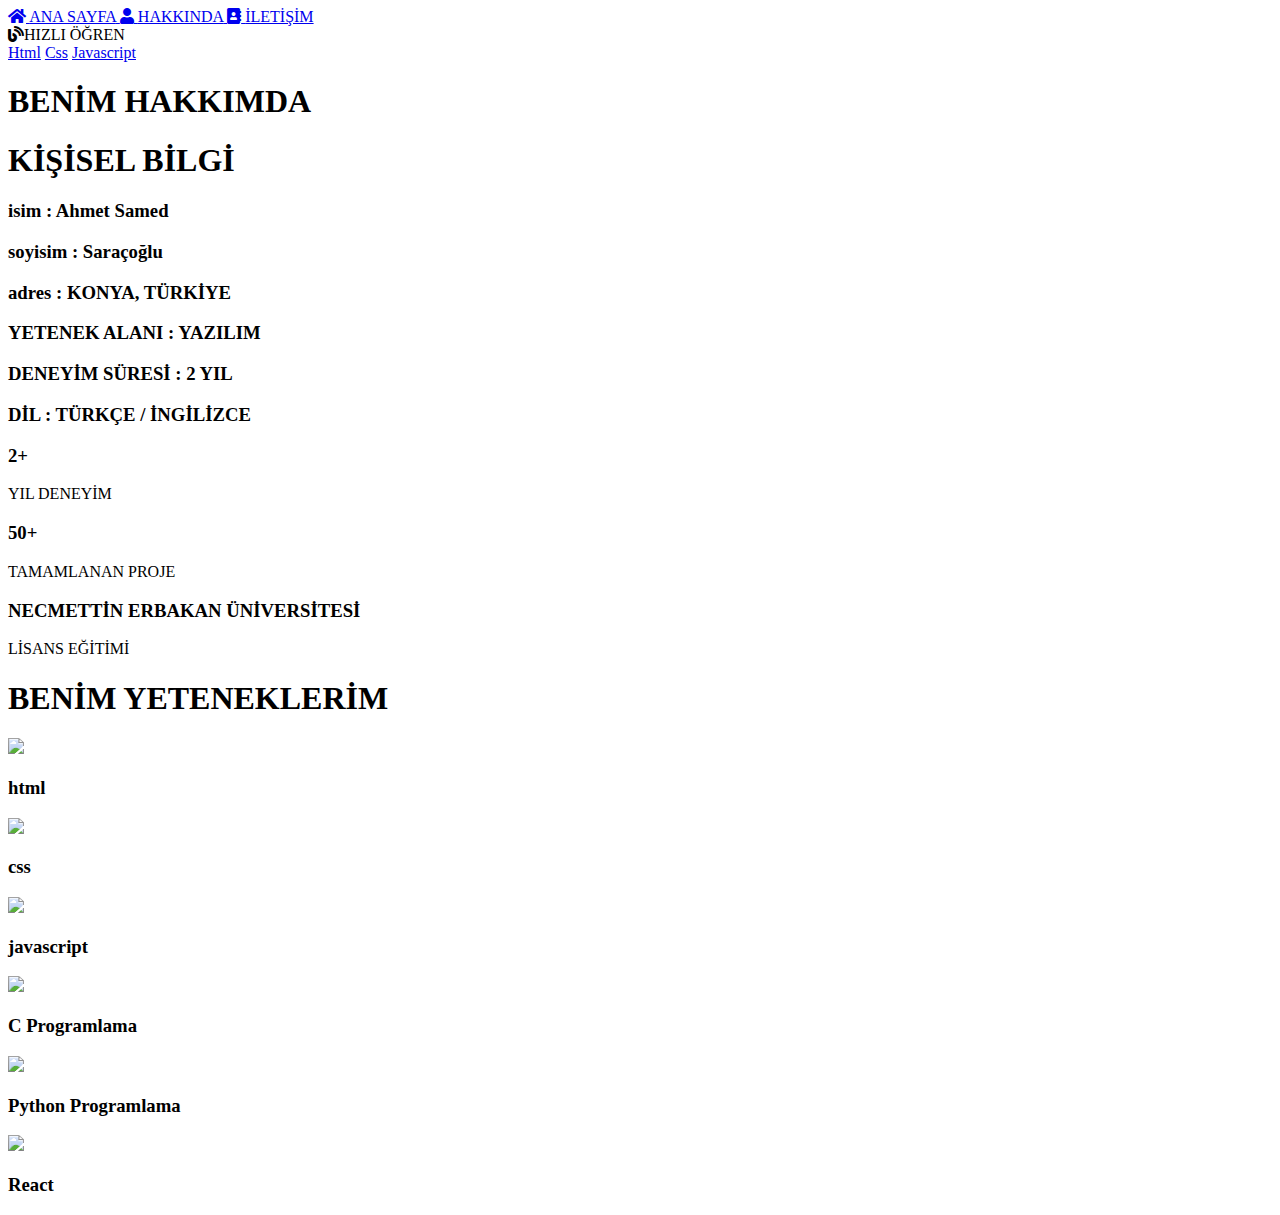
==== hakkimizda.html @ 7f348c8f "hakkimizda.html olusturuldu." ====
<!-- 20010011015 Ahmet Samed SARAÇOĞLU-->
<!DOCTYPE html>
<html lang="en">
<head>
    <meta charset="UTF-8">
    <meta http-equiv="X-UA-Compatible" content="IE=edge">
    <meta name="viewport" content="width=device-width, initial-scale=1.0">
    <title>HAKKIMIZDA</title>

   
    <link rel="stylesheet" href="https://cdnjs.cloudflare.com/ajax/libs/font-awesome/5.15.4/css/all.min.css">

   
    <link rel="stylesheet" href="style.css">

</head>
<body>
    


<nav class="navbar">
    <a href="anasayfa.html"> <i class="fas fa-home"></i> <span>ANA SAYFA</span> </a>
    <a href="hakkimizda.html"> <i class="fas fa-user"></i> <span>HAKKINDA</span> </a>
    <a href="iletisim.html"> <i class="fas fa-address-book"></i> <span>İLETİŞİM</span> </a>

    <div  class="dropdown">
        <i class="fas fa-blog"></i>HIZLI ÖĞREN
            <div class="dropdown-content">
            <a href="https://www.w3schools.com/html/">Html</a>
            <a href="https://www.w3schools.com/css/">Css</a>
            <a href="https://www.w3schools.com/js/">Javascript</a>
           </div>
            </div>
</nav>



<section class="about">

    <h1 class="heading"> BENİM <span>HAKKIMDA</span> </h1>

    <div class="row">

        <div class="info-container">

            <h1>KİŞİSEL BİLGİ</h1>

            <div class="box-container">

                <div class="box">
                    <h3> <span>isim : </span> Ahmet Samed </h3>
                    <h3> <span>soyisim : </span> Saraçoğlu </h3>
                    <h3> <span>adres : </span> KONYA, TÜRKİYE </h3>
                </div>
    
                <div class="box">
                    <h3> <span>YETENEK ALANI : </span> YAZILIM </h3>
                    <h3> <span>DENEYİM SÜRESİ : </span> 2 YIL </h3>
                    <h3> <span>DİL : </span> TÜRKÇE / İNGİLİZCE </h3>
                </div>

            </div>

            

        </div>

        <div class="count-container">

            <div class="box">
                <h3>2+</h3>
                <p>YIL DENEYİM</p>
            </div>

            <div class="box">
                <h3>50+</h3>
                <p>TAMAMLANAN PROJE</p>
            </div>

            <div class="box">
                <h3>NECMETTİN ERBAKAN ÜNİVERSİTESİ</h3>
                <p>LİSANS EĞİTİMİ</p>
            </div>

        </div>

    </div>

</section>


<section class="skills">

    <h1 class="heading"> <span>BENİM</span> YETENEKLERİM </h1>

    <div class="box-container">
        <div class="box">
            <img src="resim1.png">
            <h3>html</h3>
        </div>
        <div class="box">
            <img src="resim2.png">
            <h3>css</h3>
        </div>
        <div class="box">
            <img src="resim3.png">
            <h3>javascript</h3>
        </div>
        <div class="box">
            <img src="resim4.png">
            <h3>C Programlama</h3>
        </div>
        <div class="box">
            <img src="resim5.png">
            <h3>Python Programlama</h3>
        </div>
        <div class="box">
            <img src="resim6.png">
            <h3>React</h3>
        </div>
    </div>

</section>





</body>
</html>
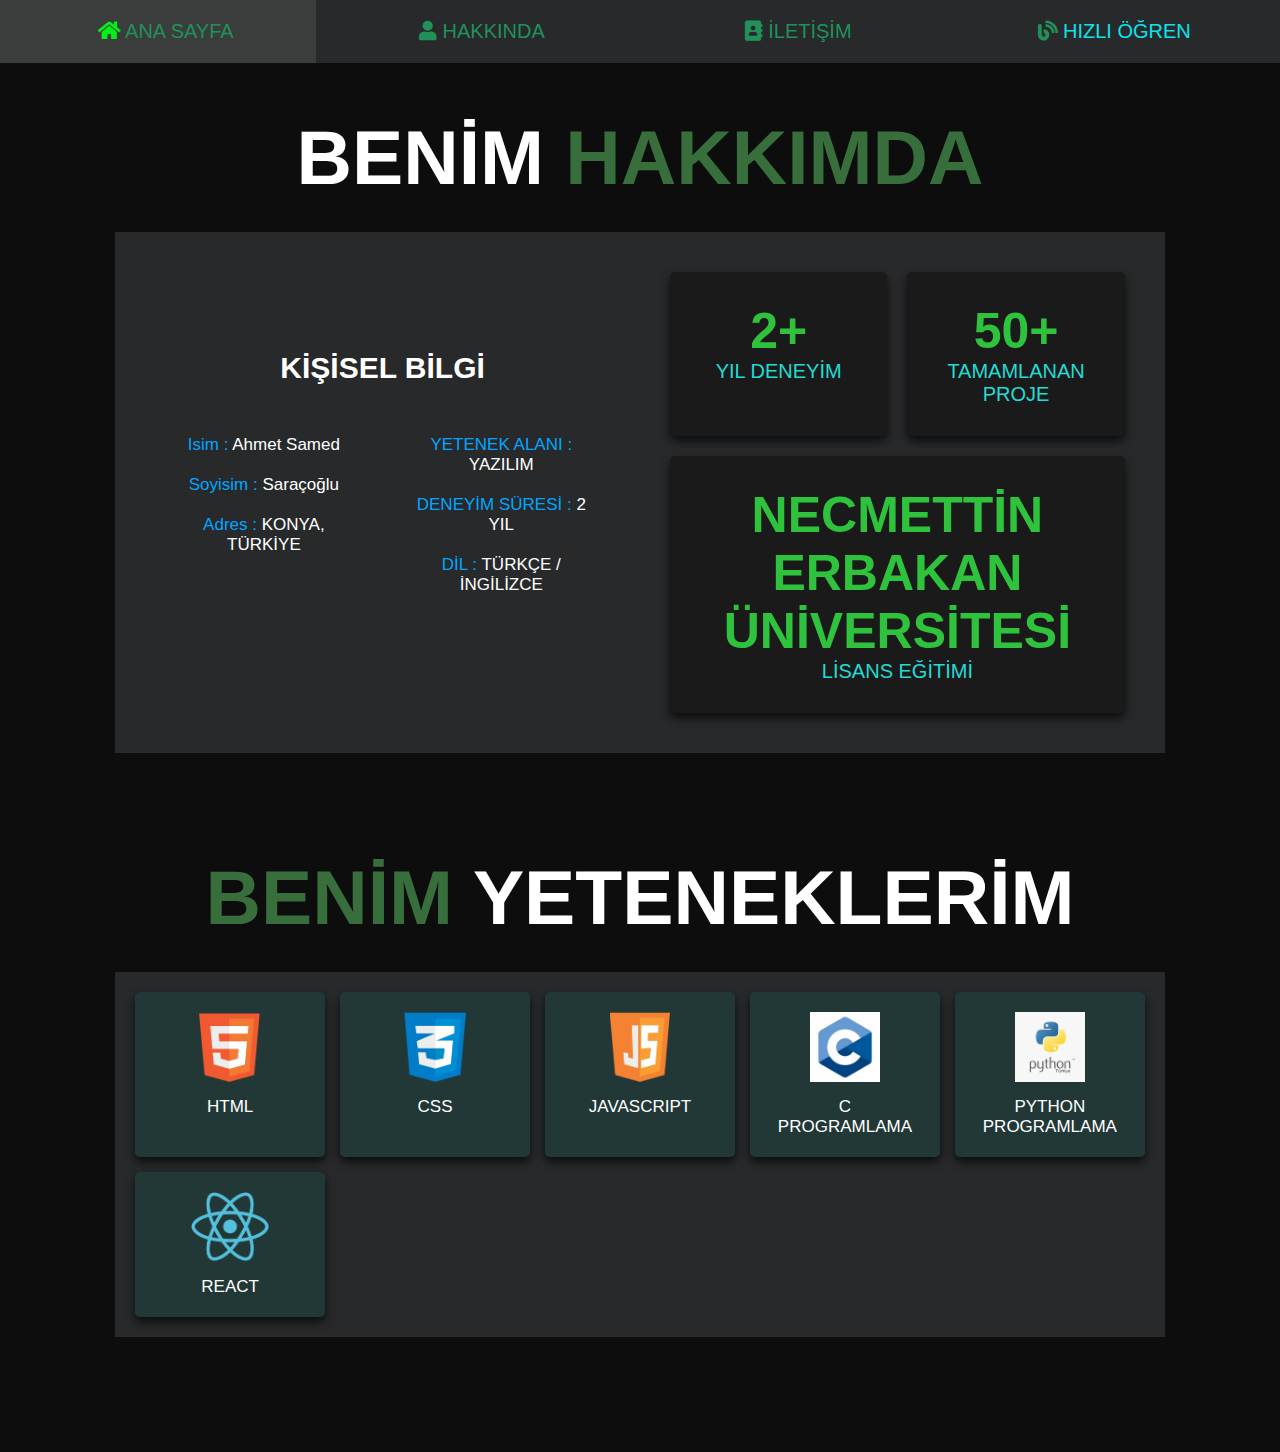
==== commit 8c521e91: "hakkimizda.html olusturuldu." ====
--- a/hakkimizda.html
+++ b/hakkimizda.html
@@ -19,7 +19,7 @@
 
 
 <nav class="navbar">
-    <a href="anasayfa.html"> <i class="fas fa-home"></i> <span>ANA SAYFA</span> </a>
+    <a href="index.html"> <i class="fas fa-home"></i> <span>ANA SAYFA</span> </a>
     <a href="hakkimizda.html"> <i class="fas fa-user"></i> <span>HAKKINDA</span> </a>
     <a href="iletisim.html"> <i class="fas fa-address-book"></i> <span>İLETİŞİM</span> </a>
 
--- a/style.css
+++ b/style.css
@@ -0,0 +1,513 @@
+/* 20010011015 Ahmet Samed SARAÇOĞLU */
+
+.sb{
+  border-radius:31px;
+}
+.gizle{
+  text-indent: -9999 !important;
+  color: #27292b !important;
+}
+.gizle:hover{
+  text-indent: 9999 ;
+  color: white !important;
+}
+.buyutec
+{
+    position: relative;
+    transition: all .3s ease-in;
+    -moz-transition: all .3s ease-in;
+    -webkit-transition: all .3s ease-in;
+    -ms-transition: all .2s ease-in;
+}
+
+.buyutec:hover
+{
+    z-index:4;
+    -webkit-transform: scale(1.5);
+    -ms-transform: scale(1.5);  
+    -moz-transform: scale(1.5);
+    transform: scale(1.5);
+}
+  .dropdown {
+  position: relative;
+  display: inline-block;
+  }
+  .dropdown-content {
+    padding: 0 0 0 0;
+  display: none;
+  position: absolute;
+  text-align: center;
+  min-width: 200px;
+  width:100%;
+  z-index: 1;
+  }
+  .dropdown-content a {
+  text-decoration: none;
+  display: block;
+  }
+
+  .dropdown:hover .dropdown-content {
+  display: block;
+  }
+
+* {
+  font-family: 'Poppins', sans-serif;
+  margin: 0;
+  padding: 0;
+  -webkit-box-sizing: border-box;
+          box-sizing: border-box;
+  text-decoration: none;
+  outline: none;
+  border: none;
+  text-transform: capitalize;
+}
+
+html {
+  font-size: 62.5%;
+  overflow-x: hidden;
+}
+
+html::-webkit-scrollbar {
+  width: 1rem;
+}
+
+html::-webkit-scrollbar-track {
+  background: #6b1515;
+}
+
+html::-webkit-scrollbar-thumb {
+  background: #00ddff;
+  border-radius: 5rem;
+}
+
+body {
+  background: #0d0d0d;
+  padding-bottom: 6.5rem;
+}
+
+section {
+  padding: 5rem 9%;
+}
+
+.heading {
+  text-align: center;
+  font-size: 6vw;
+  color: #fff;
+  margin-bottom: 3rem;
+  text-transform: uppercase;
+}
+
+.heading span {
+  text-transform: uppercase;
+  color: #376e3c;
+}
+
+.btn {
+  display: inline-block;
+  margin-top: 1rem;
+  border-radius: 5rem;
+  background: #1a5c31;
+  padding: .7rem;
+  font-size: 1.7rem;
+  color: #05f2f2;
+  padding-left: 2rem;
+}
+
+.btn i {
+  height: 4rem;
+  width: 4rem;
+  line-height: 4rem;
+  font-size: 1.7rem;
+  text-align: center;
+  background: #242b2b;
+  color: #20d0d6;
+  border-radius: 50%;
+  margin-left: 1rem;
+  -webkit-transition: .2s linear;
+  transition: .2s linear;
+}
+
+.btn:hover i {
+  margin-left: 2rem;
+}
+
+.navbar {
+  bottom: 0;
+  left: 0;
+  right: 0;
+  display: -webkit-box;
+  display: -ms-flexbox;
+  display: flex;
+  z-index: 1000;
+  -webkit-box-align: end;
+      -ms-flex-align: end;
+          align-items: flex-end;
+}
+
+.navbar a,div {
+  padding: 2rem;
+  font-size: 2rem;
+  background: #27292b;
+  -webkit-box-flex: 1;
+      -ms-flex: 1;
+          flex: 1;
+  color: #0ce3eb;
+  text-align: center;
+  -webkit-transition: .2s linear;
+  transition: .2s linear;
+}
+
+.navbar a,div i {
+  color: #219159;
+  padding-right: .5rem;
+}
+
+.navbar a:hover {
+  background: #3b3d3c;
+  /*padding-top: 6rem;*/
+}
+
+.navbar a:hover i {
+  color: #00f018;
+}
+
+.home {
+  display: -webkit-box;
+  display: -ms-flexbox;
+  display: flex;
+  -webkit-box-align: center;
+      -ms-flex-align: center;
+          align-items: center;
+  -ms-flex-wrap: wrap;
+      flex-wrap: wrap;
+  gap: 4rem;
+  min-height: calc(100vh - 6.5rem);
+}
+
+.home .image {
+  -webkit-box-flex: 1;
+      -ms-flex: 1 1 42rem;
+          flex: 1 1 42rem;
+  text-align: center;
+}
+
+.home .image img {
+  height: 50rem;
+  width: 50rem;
+  border-radius: 30% 70% 70% 30% / 30% 30% 70% 70%;
+}
+
+.home .content {
+  -webkit-box-flex: 1;
+      -ms-flex: 1 1 42rem;
+          flex: 1 1 42rem;
+}
+
+.home .content h3 {
+  color: #fff;
+  font-size: 4rem;
+  padding-bottom: .5rem;
+}
+
+.home .content span {
+  font-size: 3rem;
+  color: #42965b;
+  padding: .5rem 0;
+  display: block;
+}
+
+.home .content p {
+  font-size: 1.5rem;
+  color: #27d4f5;
+  padding: 1rem 0;
+  line-height: 2;
+}
+
+.about .row {
+  display: -webkit-box;
+  display: -ms-flexbox;
+  display: flex;
+  -webkit-box-align: center;
+      -ms-flex-align: center;
+          align-items: center;
+  -ms-flex-wrap: wrap;
+      flex-wrap: wrap;
+  gap: 2rem;
+}
+
+.about .row .info-container {
+  -webkit-box-flex: 1;
+      -ms-flex: 1 1 42rem;
+          flex: 1 1 42rem;
+}
+
+.about .row .info-container h1 {
+  font-size: 3rem;
+  color: #fff;
+  text-transform: uppercase;
+  padding-bottom: 1rem;
+}
+
+.about .row .info-container .box-container {
+  padding: 1rem 0;
+  display: -webkit-box;
+  display: -ms-flexbox;
+  display: flex;
+  -ms-flex-wrap: wrap;
+      flex-wrap: wrap;
+  gap: 2rem;
+}
+
+.about .row .info-container .box-container .box {
+  -webkit-box-flex: 1;
+      -ms-flex: 1 1 20rem;
+          flex: 1 1 20rem;
+}
+
+.about .row .info-container .box-container .box h3 {
+  font-size: 1.7rem;
+  color: #fff;
+  padding: 1rem 0;
+  font-weight: normal;
+}
+
+.about .row .info-container .box-container .box h3 span {
+  color: #00a6ff;
+}
+
+.about .row .count-container {
+  -webkit-box-flex: 1;
+      -ms-flex: 1 1 42rem;
+          flex: 1 1 42rem;
+  display: -webkit-box;
+  display: -ms-flexbox;
+  display: flex;
+  -ms-flex-wrap: wrap;
+      flex-wrap: wrap;
+  gap: 2rem;
+}
+
+.about .row .count-container .box {
+  -webkit-box-flex: 1;
+      -ms-flex: 1 1 20rem;
+          flex: 1 1 20rem;
+  padding: 3rem 4rem;
+  border-radius: .5rem;
+  background: #1a1a1a;
+  -webkit-box-shadow: 0 0.5rem 1rem rgba(0, 0, 0, 0.7);
+          box-shadow: 0 0.5rem 1rem rgba(0, 0, 0, 0.7);
+}
+
+.about .row .count-container .box h3 {
+  font-size: 5rem;
+  color: #2fc23c;
+}
+
+.about .row .count-container .box p {
+  font-size: 2rem;
+  color: #23dbd5;
+}
+
+.skills .box-container {
+  display: -ms-grid;
+  display: grid;
+  -ms-grid-columns: (minmax(16rem, 1fr))[auto-fit];
+      grid-template-columns: repeat(auto-fit, minmax(16rem, 1fr));
+  gap: 1.5rem;
+}
+
+.skills .box-container .box {
+  padding: 2rem;
+  text-align: center;
+  -webkit-box-shadow: 0 0.5rem 1rem rgba(0, 0, 0, 0.7);
+          box-shadow: 0 0.5rem 1rem rgba(0, 0, 0, 0.7);
+  border-radius: .5rem;
+  background: #213837;
+}
+
+.skills .box-container .box:hover {
+  background: #2f3635;
+}
+
+.skills .box-container .box:hover h3 {
+  color: #0afad8;
+}
+
+.skills .box-container .box img {
+  height: 7rem;
+  margin-bottom: 1rem;
+}
+
+.skills .box-container .box h3 {
+  color: #fff;
+  font-size: 1.7rem;
+  font-weight: normal;
+  text-transform: uppercase;
+}
+
+
+
+.contact .row {
+  display: -webkit-box;
+  display: -ms-flexbox;
+  display: flex;
+  -webkit-box-align: center;
+      -ms-flex-align: center;
+          align-items: center;
+  -ms-flex-wrap: wrap;
+      flex-wrap: wrap;
+  gap: 2rem;
+}
+
+.contact .row .info-container {
+  width: 40rem;
+}
+
+.contact .row .info-container h1 {
+  font-size: 3rem;
+  text-transform: uppercase;
+  color: #fff;
+  padding-bottom: 1rem;
+}
+
+.contact .row .info-container p {
+  font-size: 1.5rem;
+  line-height: 2;
+  color: #aaa;
+  padding: 1rem 0;
+}
+
+.contact .row .info-container .box-container {
+  padding: 2rem 0;
+}
+
+.contact .row .info-container .box-container .box {
+  display: -webkit-box;
+  display: -ms-flexbox;
+  display: flex;
+  gap: 2rem;
+  padding: 1rem 0;
+}
+
+.contact .row .info-container .box-container .box i {
+  font-size: 3rem;
+  color: #13bda0;
+}
+
+.contact .row .info-container .box-container .box h3 {
+  font-size: 2rem;
+  color: #fff;
+}
+
+.contact .row .info-container .share a {
+  font-size: 2rem;
+  height: 4.5rem;
+  width: 4.5rem;
+  line-height: 4.5rem;
+  border-radius: 50%;
+  background: #1a1a1a;
+  color: #fff;
+  text-align: center;
+  margin-right: .3rem;
+}
+
+.contact .row .info-container .share a:hover {
+  background: #42965b;
+}
+
+.contact .row form {
+  -webkit-box-flex: 1;
+      -ms-flex: 1 1 42rem;
+          flex: 1 1 42rem;
+}
+
+.contact .row form .inputBox {
+  display: -webkit-box;
+  display: -ms-flexbox;
+  display: flex;
+  -ms-flex-wrap: wrap;
+      flex-wrap: wrap;
+  -webkit-box-pack: justify;
+      -ms-flex-pack: justify;
+          justify-content: space-between;
+}
+
+.contact .row form .inputBox input {
+  width: 49%;
+}
+
+.contact .row form .inputBox input,
+.contact .row form textarea {
+  border-radius: 5rem;
+  padding: 1.2rem 1.8rem;
+  font-size: 1.6rem;
+  color: #fff;
+  text-transform: none;
+  margin: .7rem 0;
+  background: #1a1a1a;
+}
+
+.contact .row form textarea {
+  width: 100%;
+  border-radius: 1rem;
+  resize: none;
+  height: 25rem;
+}
+
+.contact .row form .btn {
+  padding: 1rem 3rem;
+  cursor: pointer;
+}
+
+.contact .row form .btn:hover {
+  background: #fff;
+  color: #0d0d0d;
+}
+
+@media (max-width: 1200px) {
+  html {
+    font-size: 55%;
+  }
+  section {
+    padding: 3rem 2rem;
+  }
+}
+
+@media (max-width: 768px) {
+  .heading {
+    font-size: 12vw;
+  }
+  .navbar a i {
+    padding: 0;
+  }
+  .navbar a span {
+    display: none;
+  }
+  .navbar a:hover {
+    padding-bottom: 2rem;
+  }
+  .home {
+    text-align: center;
+    gap: 2rem;
+  }
+  .home .image img {
+    height: 30rem;
+    width: 30rem;
+  }
+  .home .content h3 {
+    font-size: 3rem;
+  }
+  .home .content span {
+    font-size: 2.5rem;
+  }
+  .contact .row form .inputBox input {
+    width: 100%;
+    margin-bottom: 1rem;
+  }
+}
+
+@media (max-width: 450px) {
+  html {
+    font-size: 50%;
+  }
+}
